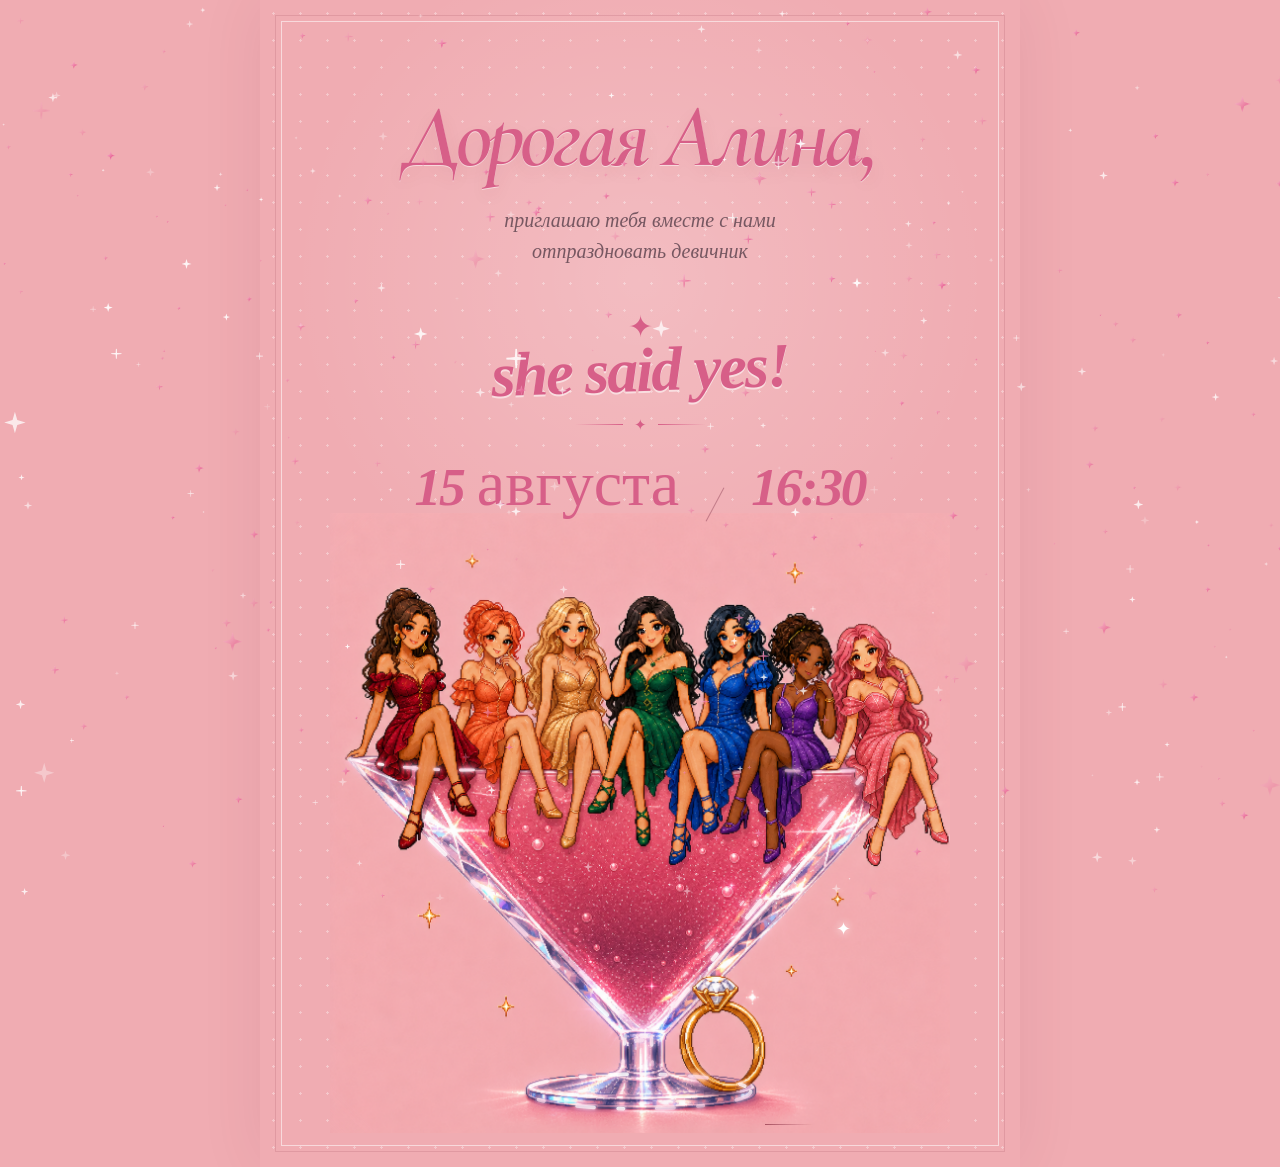
==== alina.html @ 2b88a6ae "Publish personalized bachelorette invitations" ====
<!doctype html>
<html lang="ru">
  <head>
    <meta charset="UTF-8" />
    <meta name="viewport" content="width=device-width, initial-scale=1.0" />
    <meta name="theme-color" content="#f6cbd8" />
    <meta name="description" content="Персональное приглашение для Алины на 15 августа." />
    <title>Для Алины · She said yes!</title>
    <link rel="stylesheet" href="personal.css?v=20260730-date-up" />
  </head>
  <body>
    <main class="invitation personal-page" style="--personal-accent:#d75f88">
      <header class="intro">
        <h1><span>Дорогая</span> <span>Алина,</span></h1>
        <p class="lead">приглашаю тебя вместе с нами<br />отпраздновать девичник</p>
      </header>
      <section class="celebration" aria-labelledby="yes-title">
        <div class="title-star" aria-hidden="true">✦</div>
        <h2 id="yes-title">she said yes!</h2>
        <section class="details" aria-label="Дата и время">
          <div class="ornament" aria-hidden="true"><span></span>✦<span></span></div>
          <div class="date-line"><span class="date-day">15</span><span class="date-month">августа</span><i></i><span class="date-time">16:30</span></div>
        </section>
        <figure class="hero-art">
          <img src="assets/seven-friends-one-glass-3d-v5.png" alt="Семь подруг сидят на одном объёмном бокале с розовым напитком" />
          <figcaption><span></span>seven friends · one magical night<span></span></figcaption>
        </figure>
      </section>
    </main>
    <script src="effects.js?v=20260730-glass"></script>
  </body>
</html>
---- personal.css ----
@import url("static.css?v=20260730-personal-base");

@font-face {
  font-family: "Cormorant Infant";
  src: url("assets/fonts/CormorantInfant-SemiBoldItalic.ttf") format("truetype");
  font-display: swap;
  font-style: italic;
  font-weight: 600;
}

:root {
  --paper: #f0acb2;
  --paper-light: #f0acb2;
}

html,
body {
  background: #f0acb2;
}

.invitation {
  background-color: #f0acb2;
  background-image:
    radial-gradient(circle at 50% 24%, rgba(255,255,255,.2), transparent 36%),
    radial-gradient(circle, rgba(255,255,255,.34) 0 1px, transparent 1.2px);
  background-size: auto, 27px 27px;
}

.hub-page {
  padding-bottom: 46px;
}

.hub-page h1 {
  font-size: clamp(4.8rem, 12vw, 7.6rem);
}

.hub-hero {
  position: relative;
  z-index: 1;
  width: min(470px, 90%);
  margin: 28px auto -10px;
}

.hub-art {
  margin: 0;
}

.hub-art img {
  border-radius: 50%;
  box-shadow:
    inset 0 0 0 6px rgba(255,255,255,.1),
    0 20px 34px rgba(112,30,57,.1);
}

.guest-links {
  position: relative;
  z-index: 2;
  display: grid;
  grid-template-columns: repeat(2, minmax(0, 1fr));
  gap: 12px;
  width: min(570px, 100%);
  margin: 31px auto 0;
}

.guest-links a {
  position: relative;
  display: grid;
  grid-template-columns: 34px 1fr;
  grid-template-rows: auto auto;
  column-gap: 12px;
  min-height: 76px;
  padding: 15px 18px;
  overflow: hidden;
  color: var(--wine);
  text-align: left;
  text-decoration: none;
  border: 1px solid rgba(116,24,46,.12);
  border-radius: 18px;
  background: rgba(255,255,255,.24);
  box-shadow: inset 0 1px rgba(255,255,255,.6);
}

.guest-links a::after {
  content: "";
  position: absolute;
  right: -15px;
  bottom: -18px;
  width: 56px;
  height: 56px;
  border-radius: 50%;
  background: var(--guest-accent);
  opacity: .13;
}

.guest-links i {
  grid-row: 1 / 3;
  display: grid;
  place-items: center;
  width: 34px;
  height: 34px;
  color: #fff;
  font: 700 .63rem/1 "Courier New", monospace;
  font-style: normal;
  border-radius: 50%;
  background: var(--guest-accent);
}

.guest-links b {
  align-self: end;
  font-family: Georgia, "Times New Roman", serif;
  font-size: 1rem;
  font-style: italic;
}

.guest-links span {
  color: rgba(116,24,46,.56);
  font: 700 .5rem/1.5 "Courier New", monospace;
  letter-spacing: .09em;
  text-transform: uppercase;
}

.personal-page {
  --personal-accent: var(--wine);
}

.personal-page h1,
.personal-page h2,
.personal-page .date-line {
  color: var(--personal-accent);
}

.personal-page h1 {
  font-family: "Cormorant Infant", Georgia, "Times New Roman", serif;
  font-size: clamp(3.55rem, 8.8vw, 5.55rem);
  font-style: italic;
  font-weight: 600;
  line-height: .88;
  letter-spacing: -.045em;
  text-shadow:
    0 1px 0 rgba(255,255,255,.52),
    0 7px 18px rgba(121,22,50,.08);
}

.personal-page h1 span {
  display: inline;
  white-space: nowrap;
}

.personal-note {
  margin: 30px auto 0;
  color: var(--personal-accent);
  font: 700 .66rem/1.6 "Courier New", monospace;
  letter-spacing: .13em;
  text-transform: uppercase;
}

.personal-note + .lead {
  margin-top: 12px;
}

.personal-page .celebration {
  margin-top: 42px;
}

.personal-page .hero-art {
  isolation: isolate;
}

.personal-page .hero-art img {
  border: 0;
  border-radius: 0;
  box-shadow: none;
  mask-image: radial-gradient(ellipse 90% 91% at 50% 50%, #000 72%, transparent 99%);
}

.personal-page .hero-art::before {
  content: "";
  position: absolute;
  inset: 0 0 23px;
  z-index: 3;
  pointer-events: none;
  background:
    linear-gradient(
      108deg,
      transparent 0 41%,
      rgba(255,255,255,.12) 45%,
      rgba(255,255,255,.92) 49%,
      rgba(255,238,248,.45) 52%,
      transparent 58% 100%
    );
  background-position: 155% 0;
  background-size: 240% 100%;
  background-repeat: no-repeat;
  clip-path: polygon(
    2% 39%, 98% 39%, 55% 82%, 55% 93%,
    70% 96%, 70% 99%, 30% 99%, 30% 96%,
    45% 93%, 45% 82%
  );
  mix-blend-mode: screen;
  animation: glassShimmer 3.9s 1.1s ease-in-out infinite;
}

.personal-page .hero-art::after {
  content: "✦";
  position: absolute;
  right: 16%;
  top: 66%;
  z-index: 4;
  color: #fff;
  font-size: 1.1rem;
  text-shadow: 0 0 9px rgba(255,255,255,.95);
  animation: glassSpark 2.6s ease-in-out infinite;
}

.glass-edge-overlay {
  position: absolute;
  inset: 0 0 auto;
  z-index: 5;
  display: block;
  width: 100%;
  height: auto;
  aspect-ratio: 1;
  overflow: visible;
  pointer-events: none;
  filter: drop-shadow(0 0 5px rgba(255,255,255,.42));
}

.glass-edge-line {
  fill: none;
  stroke: url("#glass-edge-sheen");
  stroke-width: 8;
  stroke-linecap: round;
  stroke-linejoin: round;
  stroke-dasharray: 44 78 13 96;
  opacity: .88;
  filter:
    drop-shadow(0 0 3px rgba(255,255,255,.96))
    drop-shadow(0 0 7px rgba(255,150,210,.72));
  animation: glassEdgeTravel 4.8s linear infinite;
}

.glass-edge-line.is-inner {
  stroke-width: 4.5;
  stroke-dasharray: 22 90 8 64;
  opacity: .72;
  animation-duration: 3.8s;
  animation-direction: reverse;
}

.glass-edge-line.is-rim {
  stroke-width: 6;
  stroke-dasharray: 26 36 8 44;
  opacity: .96;
  animation-duration: 3.2s;
}

.glass-edge-line.is-stem {
  stroke-width: 6.5;
  stroke-dasharray: 18 34 6 44;
  animation-duration: 2.9s;
}

.glass-edge-line.is-base {
  stroke-width: 7;
  stroke-dasharray: 35 68 11 48;
  animation-duration: 4.1s;
}

.glass-edge-glint {
  fill: #fff;
  opacity: 0;
  transform-box: fill-box;
  transform-origin: center;
  filter:
    drop-shadow(0 0 4px #fff)
    drop-shadow(0 0 10px rgba(255,155,213,.95));
  animation: edgeGlint 3.4s var(--edge-delay) ease-in-out infinite;
}

.glass-edge-glint.is-soft {
  fill: #ffd7ea;
  animation-duration: 4.1s;
}

.personal-page .title-star,
.personal-page .ornament {
  color: var(--personal-accent);
}

.personal-page .details {
  margin-top: 14px;
}

.star-field {
  position: fixed;
  inset: 0;
  z-index: 12;
  overflow: hidden;
  pointer-events: none;
}

.screen-star {
  position: absolute;
  left: var(--x);
  top: var(--y);
  width: var(--size);
  height: var(--size);
  opacity: var(--opacity);
  background: linear-gradient(135deg, #ffd9e7, #e96798 62%, #fff0f7);
  clip-path: polygon(50% 0, 61% 38%, 100% 50%, 61% 62%, 50% 100%, 39% 62%, 0 50%, 39% 38%);
  filter:
    drop-shadow(0 0 3px rgba(255,255,255,.42))
    drop-shadow(0 0 6px rgba(230,91,139,.52));
  animation: screenStarDance var(--duration) var(--delay) ease-in-out infinite;
}

.screen-star.is-white {
  background: #fff;
  filter: drop-shadow(0 0 6px rgba(255,255,255,.86));
}

.screen-star.is-cross {
  clip-path: polygon(
    46% 0, 54% 0, 56% 42%, 100% 46%, 100% 54%,
    56% 57%, 54% 100%, 46% 100%, 43% 57%, 0 54%,
    0 46%, 43% 42%
  );
}

@keyframes glassShimmer {
  0%, 13% { background-position: 155% 0; opacity: 0; }
  24% { opacity: .9; }
  58% { background-position: -155% 0; opacity: .72; }
  72%, 100% { background-position: -155% 0; opacity: 0; }
}

@keyframes glassSpark {
  0%,100% { opacity: .2; transform: rotate(0) scale(.45); }
  48% { opacity: 1; transform: rotate(90deg) scale(1.25); }
}

@keyframes glassEdgeTravel {
  0% {
    stroke-dashoffset: 0;
    opacity: .45;
  }
  38% {
    opacity: 1;
  }
  72% {
    opacity: .74;
  }
  100% {
    stroke-dashoffset: -460;
    opacity: .45;
  }
}

@keyframes edgeGlint {
  0%, 62%, 100% {
    opacity: 0;
    transform: rotate(0deg) scale(.25);
  }
  71% {
    opacity: 1;
    transform: rotate(42deg) scale(1.28);
  }
  82% {
    opacity: .25;
    transform: rotate(88deg) scale(.58);
  }
}

@keyframes screenStarDance {
  0%,100% {
    opacity: calc(var(--opacity) * .28);
    transform: translate3d(0,0,0) rotate(0) scale(.42);
  }
  31% {
    opacity: var(--opacity);
    transform: translate3d(var(--dx),var(--dy),0) rotate(120deg) scale(1.22);
  }
  66% {
    opacity: calc(var(--opacity) * .82);
    transform: translate3d(var(--dx2),var(--dy2),0) rotate(255deg) scale(.72);
  }
}

.back-link {
  position: relative;
  z-index: 3;
  display: inline-block;
  margin-top: 30px;
  color: rgba(116,24,46,.62);
  font: 700 .56rem/1 "Courier New", monospace;
  letter-spacing: .12em;
  text-decoration: none;
  text-transform: uppercase;
}

.dress-card {
  display: none !important;
}

@media (max-width: 560px) {
  .hub-page h1 {
    font-size: 3.55rem;
  }

  .hub-hero {
    width: calc(100% + 8px);
    margin-top: 21px;
  }

  .guest-links {
    grid-template-columns: 1fr;
    gap: 9px;
    margin-top: 25px;
  }

  .guest-links a {
    min-height: 68px;
    padding: 12px 16px;
  }

  .personal-note {
    max-width: 290px;
    margin-top: 28px;
    font-size: .56rem;
  }

  .personal-page .celebration {
    margin-top: 35px;
  }

  .personal-page h1 {
    font-size: 3.15rem;
    line-height: .82;
  }

  .personal-page h1 span {
    display: block;
  }

  .personal-page h1 span + span {
    margin-top: 9px;
  }

  .personal-page .hero-art::after {
    right: 13%;
    font-size: .85rem;
  }
}

@media (prefers-reduced-motion: reduce) {
  .personal-page .hero-art::before,
  .personal-page .hero-art::after,
  .glass-edge-line,
  .glass-edge-glint,
  .screen-star {
    animation: none;
  }
}
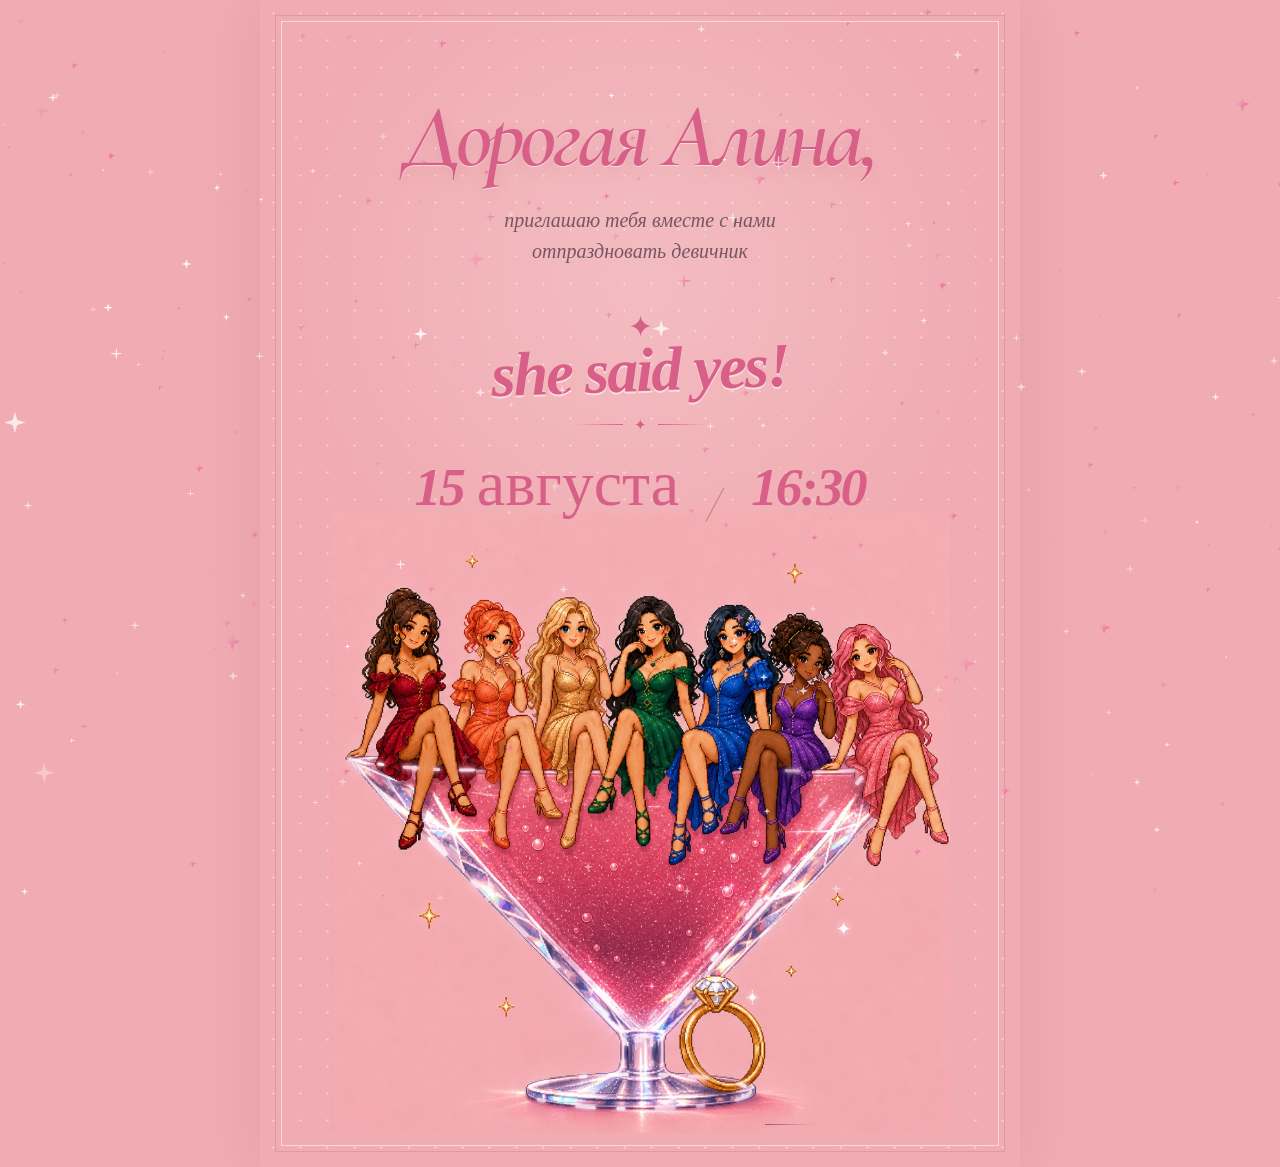
==== commit fd956ae1: "Speed up invitation loading" ====
--- a/alina.html
+++ b/alina.html
@@ -6,7 +6,8 @@
     <meta name="theme-color" content="#f6cbd8" />
     <meta name="description" content="Персональное приглашение для Алины на 15 августа." />
     <title>Для Алины · She said yes!</title>
-    <link rel="stylesheet" href="personal.css?v=20260730-date-up" />
+    <link rel="preload" href="assets/seven-friends-one-glass-3d-v5-960.jpg" as="image" type="image/jpeg" fetchpriority="high" />
+    <link rel="stylesheet" href="personal.css?v=20260730-fast-load" />
   </head>
   <body>
     <main class="invitation personal-page" style="--personal-accent:#d75f88">
@@ -22,11 +23,11 @@
           <div class="date-line"><span class="date-day">15</span><span class="date-month">августа</span><i></i><span class="date-time">16:30</span></div>
         </section>
         <figure class="hero-art">
-          <img src="assets/seven-friends-one-glass-3d-v5.png" alt="Семь подруг сидят на одном объёмном бокале с розовым напитком" />
+          <img src="assets/seven-friends-one-glass-3d-v5-960.jpg" width="960" height="960" loading="eager" decoding="async" fetchpriority="high" alt="Семь подруг сидят на одном объёмном бокале с розовым напитком" />
           <figcaption><span></span>seven friends · one magical night<span></span></figcaption>
         </figure>
       </section>
     </main>
-    <script src="effects.js?v=20260730-glass"></script>
+    <script src="effects.js?v=20260730-fast-load"></script>
   </body>
 </html>
--- a/personal.css
+++ b/personal.css
@@ -308,9 +308,6 @@
   opacity: var(--opacity);
   background: linear-gradient(135deg, #ffd9e7, #e96798 62%, #fff0f7);
   clip-path: polygon(50% 0, 61% 38%, 100% 50%, 61% 62%, 50% 100%, 39% 62%, 0 50%, 39% 38%);
-  filter:
-    drop-shadow(0 0 3px rgba(255,255,255,.42))
-    drop-shadow(0 0 6px rgba(230,91,139,.52));
   animation: screenStarDance var(--duration) var(--delay) ease-in-out infinite;
 }
 
